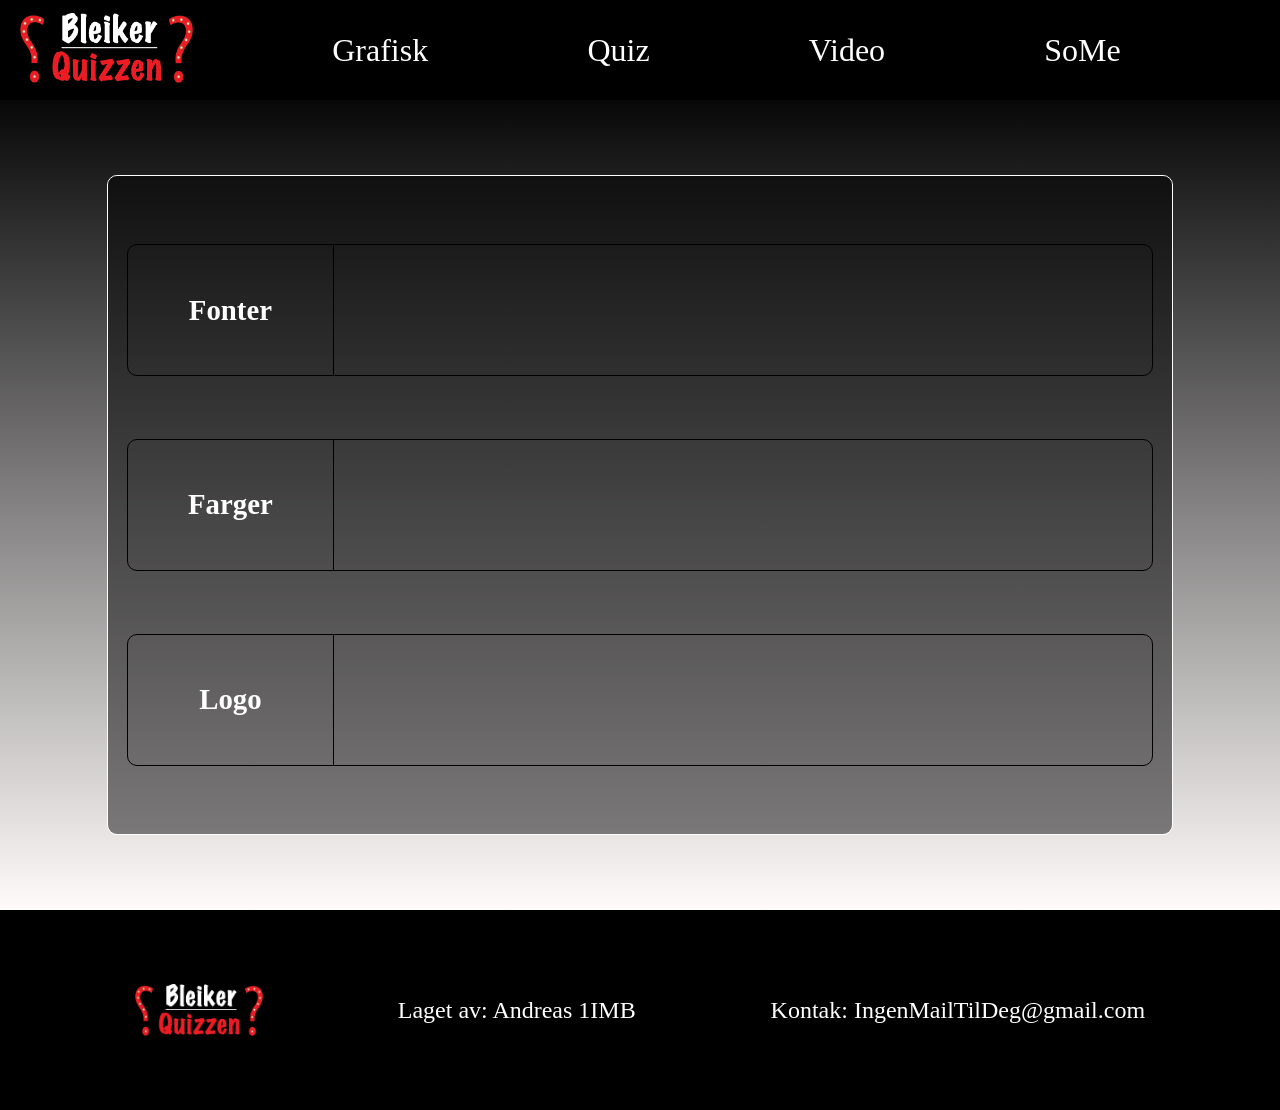
==== html/grafiskDesign.html @ 96e33932 "my files back and have restored most of my lost style" ====
<!DOCTYPE html>
<html lang="en">
<head>
    <meta charset="UTF-8">
    <meta name="viewport" content="width=device-width, initial-scale=1.0">
    <title>Grafisk</title>
    <link rel="stylesheet" href="../css/main.css">
    <link rel="stylesheet" href="../css/grafisk.css">
    <script src="../js/grafisk.js" defer></script>
</head>
<body>
    <nav>
        <ul>
            <div class="leftNavDiv">
                <li><a href="../index.html"><img src="../img/svart.png" alt="" id="logo"></a></li>
            </div>
            <div class="centerNavDiv">
                <li><a href="./grafiskDesign.html" class="linkToHtml">
                    Grafisk
                </a></li>
                <li><a href="./quiz.html" class="linkToHtml">
                    Quiz
                </a></li>
                <li><a href="./video.html" class="linkToHtml">
                    Video
                </a></li>
                <li><a href="./soMe.html" class="linkToHtml">
                    SoMe
                </a></li>
            </div>
        </ul>
    </nav>
    <section class="heroGraphic">
        <div id="wrapper">
           <div id="fontsDiv">
            <div id="fontTextDiv">
                <h1 class="fontsColorLogoText">Fonter</h1>
            </div>
           </div>
           <div id="ColorDiv">
            <div id="colorTextDiv">
                <h1 class="fontsColorLogoText">Farger</h1>
            </div>
           </div>
           <div id="logoDiv">
            <div id="logoTextDiv">
                <h1 class="fontsColorLogoText">Logo</h1>
            </div>
            <div id="whiteLogiDiv">

            </div>
            <div id="blackLogiDiv">

            </div>
           </div>
        </div>
    </section>

    <footer class="footer">
        <img src="../img/svart.png" alt="" id="footerLogo">
        <p class="footerText">Laget av: Andreas 1IMB</p>
        <p class="footerText">Kontak: IngenMailTilDeg@gmail.com</p>
    </footer>
</body>
</html>
---- css/main.css ----
*{
    margin: 0;
}
:root {
    --primary-color:  white;
}
html{
    scroll-behavior: smooth;
}

body{
    background-color: #bd9c72;
    display: flex;
    flex-direction: column;
    min-height: 100vh;
}

nav{
    display: flex;
    align-items: center;
    background-color: black;
    width: 100%;
    height: 100px;

}

ul{
    list-style-type: none;
    padding: 0;
    display: flex;
    height: 100%;
    width: 100%;
}

.leftNavDiv{
    display: flex;
    align-items: center;
    width: 200px;
}

#logo{
    width: 100%;    
    margin-left: 20px;
  
}

.centerNavDiv{
    display: flex;
    align-items: center;
    justify-content: space-evenly;
    width: 100%;
}

.linkToHtml{
    display: inline-block;
    position: relative;
    text-decoration: none;
    color: white;
    font-size: 2rem;
    transition: transform 0.2s ease;
}

.linkToHtml::after{
    content: "";
    position: absolute;
    left: 50%;
    bottom: -5px;
    width: 0%;
    transform: translateX(-50%);
    height: 1px;
    background-color: #da3832;
    transition: width 0.6s ease;
}

.linkToHtml:hover::after{
    width: 100%;
}

.linkToHtml:hover{
    transform: scale(1.06);
}




.hero{
    display: flex;
    height: 90vh;
    position: relative;
}





#centerHeroDiv{
    background: #080808;
    background: linear-gradient(180deg, rgba(8, 8, 8, 1) 0%, rgb(255, 251, 251) 100%);
    display: flex;
    flex-direction: column;
    align-items: center;
    justify-content: space-around;
    width: 100%;

}

.heroTitleDiv{
    display: flex;
    align-items: center;
    justify-content: center;
    width: 100%;
}

#quizHeaderText{
    font-family: "Montserrat";
    color: var(--primary-color);
    filter: brightness(1.25);
    font-size: 7rem;
}

.heroTextDiv{
    display: flex;
    justify-content: center;
    align-items: center;
}

#heroText{
    text-align: center;
    width: 50%;
    font-size: 2.3rem;
    margin-left: 20px;
    margin-right: 20px;
    color: white;
}

.placeholderImage{
    width: 400px;
    border: 1px solid white;
}


.heroButtonsDiv{
    display: flex;
    justify-content: center;
    align-items: center;
    gap: 100px;
    width: 100%;
}

.heroButton{
    width: 200px;
    height: 70px;
    border-radius: 10px;
    cursor: pointer;
    transition:  transform 0.4s ease;
    border: none;
    background-color: rgba(255, 0, 0, 0.885);
    color: white;
    font-size: 2rem;
}

.heroButton:hover{
    transform: scale(1.1);  
    background-color: rgb(222, 37, 37);
    box-shadow: 0 0 5px 1px black inset;
}


.heroButton:active{
    transition: none;
    background-color: #bd9c72;
}


hr{
    border: none;
    height: 6px;
    background-color: black;
}





.videoSection{
    height: 110vh;
    background-color: blue;
    display: flex;
}





.videoSectionWallCenter{
    display: flex;
    flex-direction: column;
    align-items: center;
    justify-content: center;
    gap: 20px;
    width: 100%;
    height: 100%;
    background: #080808;
    background: linear-gradient(180deg, rgba(8, 8, 8, 1) 0%, rgb(255, 251, 251) 100%);
    background: linear-gradient(180deg, rgb(255, 251, 251) 0%, rgba(8, 8, 8, 1) 100% );
}

.infoContainer{
    border: 1px solid white;
    box-shadow: 0 0 5px 1px black;
    width: 90%;
    height: 26%;
    border-radius: 10px;
    display: flex;
    background-color: rgba(222, 37, 37, 0.168);
}

.textInfoDiv{
    display: flex;
    align-items: center;
    width: 95%;
    height: 60%;
}

.textInfo{
    text-align: center;
    font-size: 1.7rem;
    font-family: "AbeeZee";
    padding: 5px;
}

.infoVideoContainer{
    display: flex;
    width: fit-content;
    height: 100%;
    align-items: center;
}

.infoVideo{
    height: 70%
}

.buttonInfoDiv{
    display: flex;
    justify-content: flex-end;
    width: 97%;
}

.buttonInfo{
    width: 200px;
    height: 70px;
    border-radius: 10px;
    font-size: 1.8rem;
    cursor: pointer;
    background-color: rgba(255, 0, 0, 0.733);
    transition:  transform 0.4s ease;
    border: none;
    color: white;

}

.buttonInfo:hover{
    transform: scale(1.1);  
    background-color: rgb(222, 37, 37);
    box-shadow: 0 0 5px 1px black inset;
}

.videoDiv{
    display: flex;
    background-color: red;
}




.footer{
    display: flex;
    width: 100%;
    align-items: center;
    justify-content: space-evenly;
    background-color: black;
    height: 200px;
    margin-top: auto;
}


.footerText{
    font-size: 1.5rem;
    color: white;
}

#footerLogo{
    width: 10%;
}



#quizContainer {
    display: none;

}

@font-face {
    font-family: "Montserrat";
    src: url("../fonts/Montserrat-VariableFont_wght.ttf");
}

@font-face {
    font-family: "ABeeZee";
    src: url("../fonts/ABeeZee-Regular.ttf");
}
---- css/grafisk.css ----
body{
    display: flex;
    justify-content: center;
    
}

.heroGraphic{
    height: 90vh;
    display: flex;
    justify-content: center;
    align-items: center;
    background: #080808;
    background: linear-gradient(180deg, rgba(8, 8, 8, 1) 0%, rgb(255, 251, 251) 100%);
}

#wrapper{
    display: flex;
    flex-direction: column;
    justify-content: space-evenly;
    align-items: center;
    background-color: rgba(0, 0, 0, 0.477);
    border: 0.2px solid white;
    height: 80%;
    width: 80%;
    border-radius: 10px;
    padding: 5px 20px;
    overflow-y: scroll;
}

.fontsColorLogoText{
    color: white;
    font-size: 1.8rem;
}

#fontsDiv, #ColorDiv, #logoDiv{
    width: 100%;
    height: 20%;
    border-radius: 10px;
    border: 1px solid black;
}

#ColorDiv{
    width: 100%;
    height: 20%;
    border-radius: 10px;
    border: 1px solid black;
}

#logoDiv{
    width: 100%;
    height: 20%;
    border-radius: 10px;

    border: 1px solid black;
}


#whiteLogiDiv{
    background-color: lightblue;
    width: 49%;
    
}


#fontTextDiv, #colorTextDiv, #logoTextDiv{
    display: flex;
    justify-content: center;
    align-items: center;
    border-right: 0.2px solid black;
    width: 20%;
    height: 100%;
}
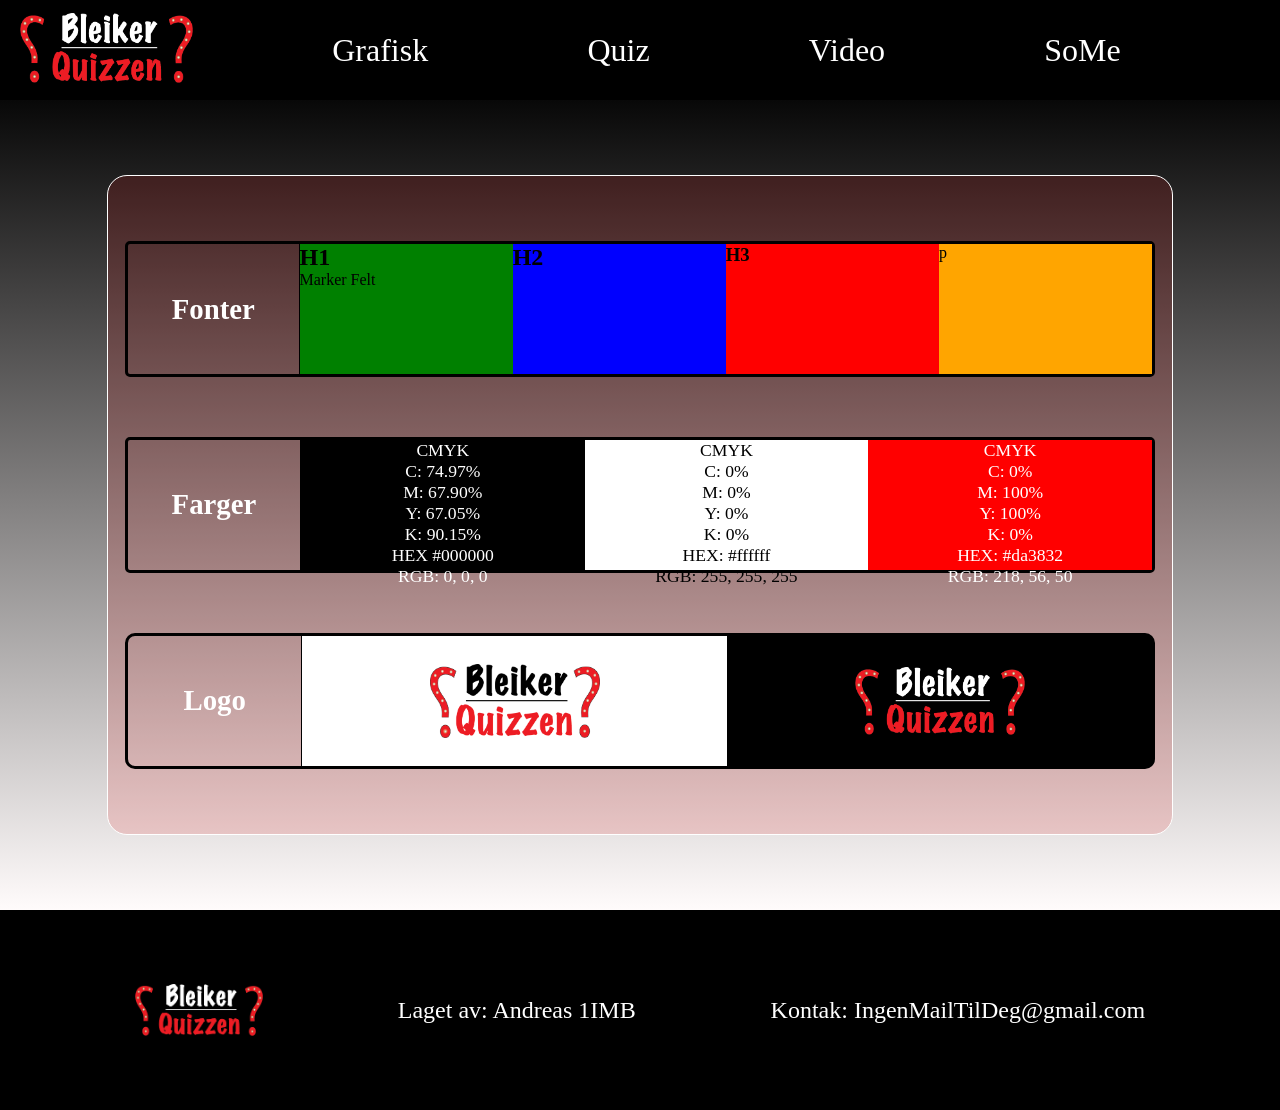
==== commit 4a439442: "Added all styles and colors / fonts in grafisk html" ====
--- a/html/grafiskDesign.html
+++ b/html/grafiskDesign.html
@@ -36,21 +36,62 @@
             <div id="fontTextDiv">
                 <h1 class="fontsColorLogoText">Fonter</h1>
             </div>
+            <div id="h1FontTypeDiv">
+                <h1>H1</h1>
+                <p>Marker Felt</p>
+            </div>
+            <div id="h2FontTypeDiv">
+                <h2>H2</h2>
+            </div>
+            <div id="h3FontTypeDiv">
+                <h3>H3</h3>
+            </div>
+            <div id="pFontTypeDiv">
+                <p>p</p>
+            </div>
            </div>
            <div id="ColorDiv">
             <div id="colorTextDiv">
                 <h1 class="fontsColorLogoText">Farger</h1>
             </div>
+            <div id="colorBlackDiv">
+                <p class="textColorBlackDiv">CMYK</p>
+                <p class="textColorBlackDiv">C: 74.97% </p>
+                <p class="textColorBlackDiv">M: 67.90%</p>
+                <p class="textColorBlackDiv">Y: 67.05%</p>
+                <p class="textColorBlackDiv">K: 90.15%</p>
+                <p class="textColorBlackDiv">HEX #000000</p>
+                <p class="textColorBlackDiv">RGB: 0, 0, 0</p>
+            </div>
+            <div id="colorWhiteDiv">
+                <p class="textColorWhiteDiv">CMYK</p>
+                <p class="textColorWhiteDiv">C: 0%</p>
+                <p class="textColorWhiteDiv">M: 0%</p>
+                <p class="textColorWhiteDiv">Y: 0%</p>
+                <p class="textColorWhiteDiv">K: 0%</p>
+                <p class="textColorWhiteDiv">HEX: #ffffff</p>
+                <p class="textColorWhiteDiv">RGB: 255, 255, 255</p>
+            </div>
+            <div id="colorRedDiv">
+                <p class="textColorRedDiv">CMYK</p>
+                <p class="textColorRedDiv">C: 0%</p>
+                <p class="textColorRedDiv">M: 100%</p>
+                <p class="textColorRedDiv">Y: 100%</p>
+                <p class="textColorRedDiv">K: 0%</p>
+                <p class="textColorRedDiv">HEX: #da3832</p>
+                <p class="textColorRedDiv">RGB: 218, 56, 50 </p>
+            </div>
+            
            </div>
            <div id="logoDiv">
             <div id="logoTextDiv">
                 <h1 class="fontsColorLogoText">Logo</h1>
             </div>
-            <div id="whiteLogiDiv">
-
+            <div id="whiteLogoDiv">
+                <img src="../img/hvit.png" alt="" class="logoImage">
             </div>
-            <div id="blackLogiDiv">
-
+            <div id="blackLogoDiv">
+                <img src="../img/svart.png" alt="" class="logoImage">
             </div>
            </div>
         </div>
--- a/css/main.css
+++ b/css/main.css
@@ -112,7 +112,7 @@
 }
 
 #quizHeaderText{
-    font-family: "Montserrat";
+    font-family: "MarkerFelt";
     color: var(--primary-color);
     filter: brightness(1.25);
     font-size: 7rem;
@@ -126,11 +126,12 @@
 
 #heroText{
     text-align: center;
-    width: 50%;
+    width: 70%;
     font-size: 2.3rem;
     margin-left: 20px;
     margin-right: 20px;
     color: white;
+    font-family: "ABeeZee";
 }
 
 .placeholderImage{
@@ -309,3 +310,9 @@
     font-family: "ABeeZee";
     src: url("../fonts/ABeeZee-Regular.ttf");
 }
+
+
+@font-face {
+    font-family: "MarkerFelt";
+    src: url("../fonts/Marker\ Felt.ttf");
+}
--- a/css/grafisk.css
+++ b/css/grafisk.css
@@ -20,13 +20,12 @@
     flex-direction: column;
     justify-content: space-evenly;
     align-items: center;
-    background-color: rgba(0, 0, 0, 0.477);
+    background-color: rgba(222, 37, 37, 0.168);
     border: 0.2px solid white;
     height: 80%;
     width: 80%;
-    border-radius: 10px;
+    border-radius: 20px;
     padding: 5px 20px;
-    overflow-y: scroll;
 }
 
 .fontsColorLogoText{
@@ -37,30 +36,32 @@
 #fontsDiv, #ColorDiv, #logoDiv{
     width: 100%;
     height: 20%;
-    border-radius: 10px;
-    border: 1px solid black;
+    border: 3px solid black;
+    border-radius: 5px;
+
 }
 
-#ColorDiv{
+
+
+#logoDiv{
+    display: flex;
     width: 100%;
     height: 20%;
     border-radius: 10px;
-    border: 1px solid black;
-}
-
-#logoDiv{
-    width: 100%;
-    height: 20%;
-    border-radius: 10px;
-
-    border: 1px solid black;
 }
 
 
-#whiteLogiDiv{
-    background-color: lightblue;
+#whiteLogoDiv{
+    background-color: white;
     width: 49%;
+    height: 100%;
     
+}
+
+#blackLogoDiv{
+    background-color: black;
+    width: 49%;
+    height: 100%;
 }
 
 
@@ -72,3 +73,88 @@
     width: 20%;
     height: 100%;
 }
+
+#blackLogoDiv, #whiteLogoDiv{
+    display: flex;
+    flex-direction: column;
+    align-items: center;
+    justify-content: center;
+
+}
+
+.logoImage{
+    width: 40%;
+}
+
+
+#ColorDiv{
+    display: flex;
+}
+
+
+
+#colorBlackDiv{
+    width: 33%;
+    height: 100%;
+    background-color: black;
+}
+
+#colorWhiteDiv{
+    width: 33%;
+    height: 100%;
+    background-color: white;
+}
+
+#colorRedDiv{
+    width: 33%;
+    height: 100%;
+    background-color: red;
+
+}
+
+.textColorWhiteDiv{
+    text-align: center;
+}
+
+.textColorBlackDiv{
+    color: white;
+    text-align: center;
+}
+
+.textColorRedDiv{
+    color: white;
+    text-align: center;
+}
+
+.textColorWhiteDiv, .textColorBlackDiv, .textColorRedDiv{
+    font-size: 1.1rem;
+}
+
+
+#fontsDiv{
+    display: flex;
+}
+
+#h1FontTypeDiv{
+    background-color: green;
+    height: 100%;
+    width: 25%
+}
+
+#h2FontTypeDiv{
+    background-color: blue;
+    height: 100%;
+    width: 25%
+}
+
+#h3FontTypeDiv{
+    background-color: red;
+    height: 100%;
+    width: 25%
+}
+
+#pFontTypeDiv{
+    background-color: orange;
+    height: 100%;
+    width: 25%
+}
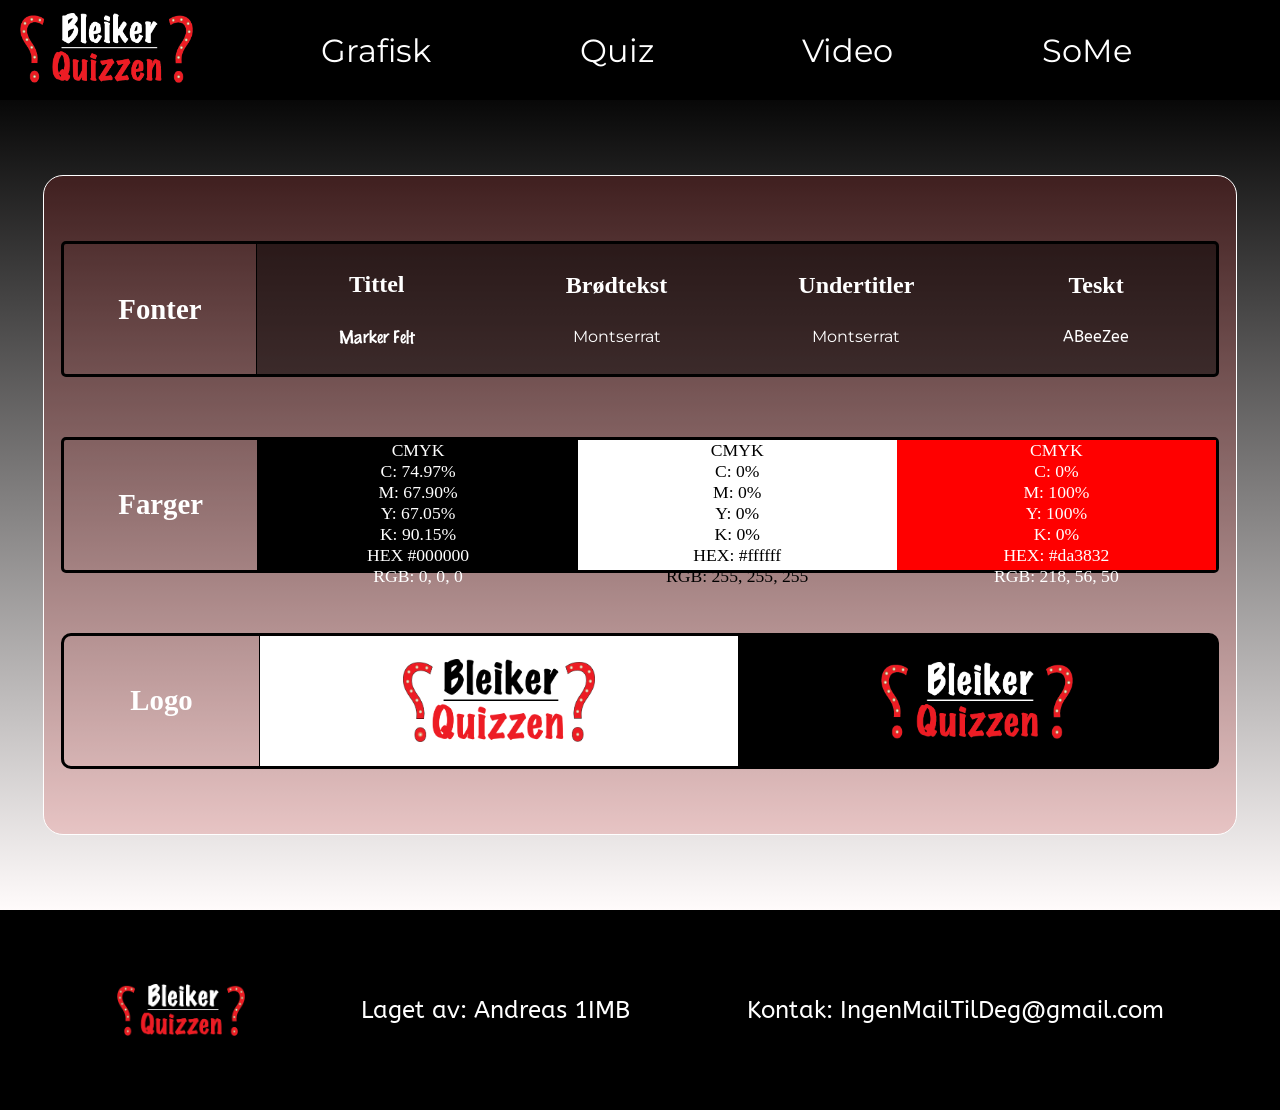
==== commit 3b63e854: "Added blur effect and scroll to top on load and finshed off garfiskdesign" ====
--- a/html/grafiskDesign.html
+++ b/html/grafiskDesign.html
@@ -12,7 +12,7 @@
     <nav>
         <ul>
             <div class="leftNavDiv">
-                <li><a href="../index.html"><img src="../img/svart.png" alt="" id="logo"></a></li>
+                <li><a href="../index.html"><img src="../img/svart.png" alt="" id="logo" draggable="false"></a></li>
             </div>
             <div class="centerNavDiv">
                 <li><a href="./grafiskDesign.html" class="linkToHtml">
@@ -37,17 +37,21 @@
                 <h1 class="fontsColorLogoText">Fonter</h1>
             </div>
             <div id="h1FontTypeDiv">
-                <h1>H1</h1>
-                <p>Marker Felt</p>
+                <h2 class="styleColorForEachTagShowcase">Tittel</h2>
+                <p id="h1TagFont">Marker Felt</p>
             </div>
             <div id="h2FontTypeDiv">
-                <h2>H2</h2>
+                <h2 class="styleColorForEachTagShowcase">Brødtekst</h2>
+                <p id="h2TagFont">Montserrat</p>
             </div>
             <div id="h3FontTypeDiv">
-                <h3>H3</h3>
+                <h2 class="styleColorForEachTagShowcase">Undertitler</h2>
+                <p id="h3TagFont">Montserrat</p>
             </div>
             <div id="pFontTypeDiv">
-                <p>p</p>
+                <h2 class="styleColorForEachTagShowcase">Teskt</h2>
+                <p id="pTagFont">ABeeZee</p>
+
             </div>
            </div>
            <div id="ColorDiv">
@@ -88,17 +92,17 @@
                 <h1 class="fontsColorLogoText">Logo</h1>
             </div>
             <div id="whiteLogoDiv">
-                <img src="../img/hvit.png" alt="" class="logoImage">
+                <img src="../img/hvit.png" alt="" class="logoImage" draggable="false">
             </div>
             <div id="blackLogoDiv">
-                <img src="../img/svart.png" alt="" class="logoImage">
+                <img src="../img/svart.png" alt="" class="logoImage" draggable="false">
             </div>
            </div>
         </div>
     </section>
 
     <footer class="footer">
-        <img src="../img/svart.png" alt="" id="footerLogo">
+        <img src="../img/svart.png" alt="" id="footerLogo" draggable="false">
         <p class="footerText">Laget av: Andreas 1IMB</p>
         <p class="footerText">Kontak: IngenMailTilDeg@gmail.com</p>
     </footer>
--- a/css/main.css
+++ b/css/main.css
@@ -9,10 +9,15 @@
 }
 
 body{
-    background-color: #bd9c72;
     display: flex;
     flex-direction: column;
     min-height: 100vh;
+    filter: blur(3px);
+    transition: filter 1.3s ease;
+}
+
+body.loaded{
+    filter: blur(0);
 }
 
 nav{
@@ -56,6 +61,7 @@
     position: relative;
     text-decoration: none;
     color: white;
+    font-family: "Montserrat";
     font-size: 2rem;
     transition: transform 0.2s ease;
 }
@@ -156,6 +162,7 @@
     transition:  transform 0.4s ease;
     border: none;
     background-color: rgba(255, 0, 0, 0.885);
+    font-family: "ABeeZee";
     color: white;
     font-size: 2rem;
 }
@@ -185,7 +192,6 @@
 
 .videoSection{
     height: 110vh;
-    background-color: blue;
     display: flex;
 }
 
@@ -213,7 +219,7 @@
     height: 26%;
     border-radius: 10px;
     display: flex;
-    background-color: rgba(222, 37, 37, 0.168);
+    background-color: #FBF8F7;
 }
 
 .textInfoDiv{
@@ -254,6 +260,7 @@
     font-size: 1.8rem;
     cursor: pointer;
     background-color: rgba(255, 0, 0, 0.733);
+    font-family: "ABeeZee";
     transition:  transform 0.4s ease;
     border: none;
     color: white;
@@ -288,6 +295,7 @@
 .footerText{
     font-size: 1.5rem;
     color: white;
+    font-family: "ABeeZee";
 }
 
 #footerLogo{
@@ -300,6 +308,11 @@
     display: none;
 
 }
+
+
+
+
+
 
 @font-face {
     font-family: "Montserrat";
--- a/css/grafisk.css
+++ b/css/grafisk.css
@@ -3,7 +3,13 @@
 body{
     display: flex;
     justify-content: center;
+    filter: blur(3px);
+    transition: filter 1.3s ease;
     
+}
+
+body.loaded{
+    filter: blur(0);
 }
 
 .heroGraphic{
@@ -23,7 +29,7 @@
     background-color: rgba(222, 37, 37, 0.168);
     border: 0.2px solid white;
     height: 80%;
-    width: 80%;
+    width: 90%;
     border-radius: 20px;
     padding: 5px 20px;
 }
@@ -41,6 +47,12 @@
 
 }
 
+#fontsDiv:hover, #ColorDiv:hover, #logoDiv:hover{
+    transform: scale(1.01);
+    box-shadow: 0 0 10px 1px black;
+}
+
+
 
 
 #logoDiv{
@@ -96,7 +108,7 @@
 #colorBlackDiv{
     width: 33%;
     height: 100%;
-    background-color: black;
+    background-color: rgb(0, 0, 0);
 }
 
 #colorWhiteDiv{
@@ -135,26 +147,70 @@
     display: flex;
 }
 
+
+#pFontTypeDiv{
+    background-color: rgba(0, 0, 0, 0.482);
+    height: 100%;
+    width: 25%;
+    display: flex;
+    flex-direction: column;
+    align-items: center;
+    justify-content: space-evenly;
+}
+
 #h1FontTypeDiv{
-    background-color: green;
-    height: 100%;
-    width: 25%
+    background-color: rgba(0, 0, 0, 0.482);
+    height: 100%;
+    width: 25%;
+    display: flex;
+    flex-direction: column;
+    align-items: center;
+    justify-content: space-evenly;
 }
 
 #h2FontTypeDiv{
-    background-color: blue;
-    height: 100%;
-    width: 25%
+    background-color: rgba(0, 0, 0, 0.482);
+    height: 100%;
+    width: 25%;
+    display: flex;
+    flex-direction: column;
+    align-items: center;
+    justify-content: space-evenly;
 }
 
 #h3FontTypeDiv{
-    background-color: red;
-    height: 100%;
-    width: 25%
-}
-
-#pFontTypeDiv{
-    background-color: orange;
-    height: 100%;
-    width: 25%
-}+    background-color: rgba(0, 0, 0, 0.482);
+    height: 100%;
+    width: 25%;
+    display: flex;
+    flex-direction: column;
+    align-items: center;
+    justify-content: space-evenly;
+}
+
+
+
+
+
+#pTagFont{
+    font-family: "ABeeZee";
+    color: white;
+}
+
+#h1TagFont{
+    font-family: "MarkerFelt";
+    color: white;
+}
+
+#h2TagFont{
+    font-family: "Montserrat";
+    color: white;
+}
+#h3TagFont{
+    font-family: "Montserrat";
+    color: white;
+}
+
+.styleColorForEachTagShowcase{
+    color: white;
+}
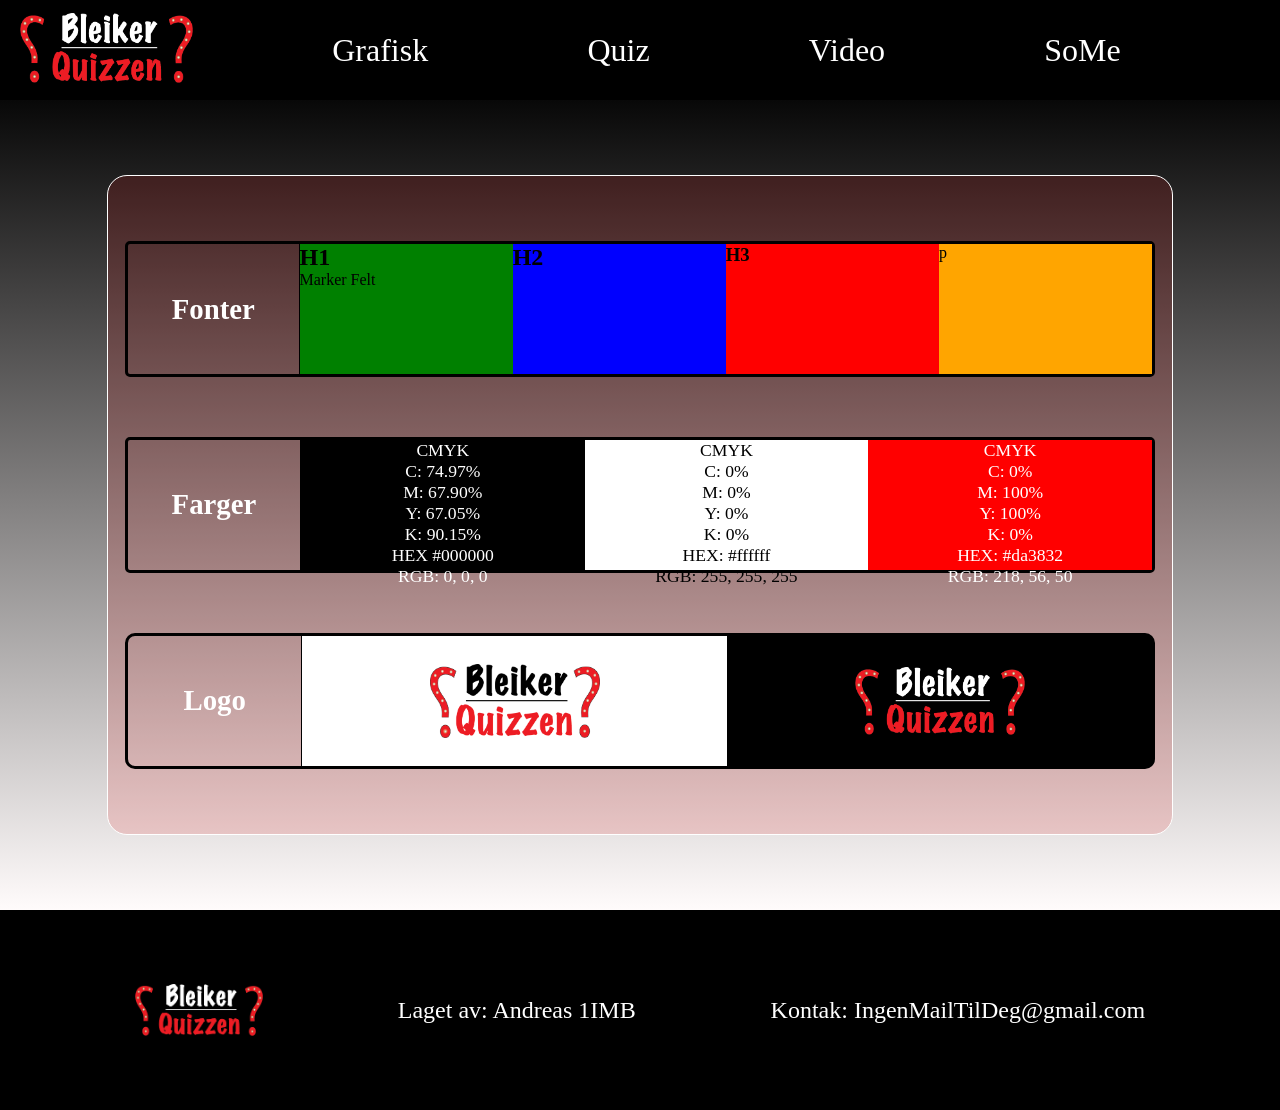
==== commit 1035f402: "Merge pull request #2 from LohnyVal/quizBranch Quiz branch" ====
--- a/html/grafiskDesign.html
+++ b/html/grafiskDesign.html
@@ -12,7 +12,7 @@
     <nav>
         <ul>
             <div class="leftNavDiv">
-                <li><a href="../index.html"><img src="../img/svart.png" alt="" id="logo" draggable="false"></a></li>
+                <li><a href="../index.html"><img src="../img/svart.png" alt="" id="logo"></a></li>
             </div>
             <div class="centerNavDiv">
                 <li><a href="./grafiskDesign.html" class="linkToHtml">
@@ -37,21 +37,17 @@
                 <h1 class="fontsColorLogoText">Fonter</h1>
             </div>
             <div id="h1FontTypeDiv">
-                <h2 class="styleColorForEachTagShowcase">Tittel</h2>
-                <p id="h1TagFont">Marker Felt</p>
+                <h1>H1</h1>
+                <p>Marker Felt</p>
             </div>
             <div id="h2FontTypeDiv">
-                <h2 class="styleColorForEachTagShowcase">Brødtekst</h2>
-                <p id="h2TagFont">Montserrat</p>
+                <h2>H2</h2>
             </div>
             <div id="h3FontTypeDiv">
-                <h2 class="styleColorForEachTagShowcase">Undertitler</h2>
-                <p id="h3TagFont">Montserrat</p>
+                <h3>H3</h3>
             </div>
             <div id="pFontTypeDiv">
-                <h2 class="styleColorForEachTagShowcase">Teskt</h2>
-                <p id="pTagFont">ABeeZee</p>
-
+                <p>p</p>
             </div>
            </div>
            <div id="ColorDiv">
@@ -92,17 +88,17 @@
                 <h1 class="fontsColorLogoText">Logo</h1>
             </div>
             <div id="whiteLogoDiv">
-                <img src="../img/hvit.png" alt="" class="logoImage" draggable="false">
+                <img src="../img/hvit.png" alt="" class="logoImage">
             </div>
             <div id="blackLogoDiv">
-                <img src="../img/svart.png" alt="" class="logoImage" draggable="false">
+                <img src="../img/svart.png" alt="" class="logoImage">
             </div>
            </div>
         </div>
     </section>
 
     <footer class="footer">
-        <img src="../img/svart.png" alt="" id="footerLogo" draggable="false">
+        <img src="../img/svart.png" alt="" id="footerLogo">
         <p class="footerText">Laget av: Andreas 1IMB</p>
         <p class="footerText">Kontak: IngenMailTilDeg@gmail.com</p>
     </footer>
--- a/css/main.css
+++ b/css/main.css
@@ -9,15 +9,10 @@
 }
 
 body{
+    background-color: #bd9c72;
     display: flex;
     flex-direction: column;
     min-height: 100vh;
-    filter: blur(3px);
-    transition: filter 1.3s ease;
-}
-
-body.loaded{
-    filter: blur(0);
 }
 
 nav{
@@ -61,7 +56,6 @@
     position: relative;
     text-decoration: none;
     color: white;
-    font-family: "Montserrat";
     font-size: 2rem;
     transition: transform 0.2s ease;
 }
@@ -162,7 +156,6 @@
     transition:  transform 0.4s ease;
     border: none;
     background-color: rgba(255, 0, 0, 0.885);
-    font-family: "ABeeZee";
     color: white;
     font-size: 2rem;
 }
@@ -192,6 +185,7 @@
 
 .videoSection{
     height: 110vh;
+    background-color: blue;
     display: flex;
 }
 
@@ -219,7 +213,7 @@
     height: 26%;
     border-radius: 10px;
     display: flex;
-    background-color: #FBF8F7;
+    background-color: rgba(222, 37, 37, 0.168);
 }
 
 .textInfoDiv{
@@ -260,7 +254,6 @@
     font-size: 1.8rem;
     cursor: pointer;
     background-color: rgba(255, 0, 0, 0.733);
-    font-family: "ABeeZee";
     transition:  transform 0.4s ease;
     border: none;
     color: white;
@@ -295,20 +288,11 @@
 .footerText{
     font-size: 1.5rem;
     color: white;
-    font-family: "ABeeZee";
 }
 
 #footerLogo{
     width: 10%;
 }
-
-
-
-#quizContainer {
-    display: none;
-
-}
-
 
 
 
--- a/css/grafisk.css
+++ b/css/grafisk.css
@@ -3,13 +3,7 @@
 body{
     display: flex;
     justify-content: center;
-    filter: blur(3px);
-    transition: filter 1.3s ease;
     
-}
-
-body.loaded{
-    filter: blur(0);
 }
 
 .heroGraphic{
@@ -29,7 +23,7 @@
     background-color: rgba(222, 37, 37, 0.168);
     border: 0.2px solid white;
     height: 80%;
-    width: 90%;
+    width: 80%;
     border-radius: 20px;
     padding: 5px 20px;
 }
@@ -46,12 +40,6 @@
     border-radius: 5px;
 
 }
-
-#fontsDiv:hover, #ColorDiv:hover, #logoDiv:hover{
-    transform: scale(1.01);
-    box-shadow: 0 0 10px 1px black;
-}
-
 
 
 
@@ -108,7 +96,7 @@
 #colorBlackDiv{
     width: 33%;
     height: 100%;
-    background-color: rgb(0, 0, 0);
+    background-color: black;
 }
 
 #colorWhiteDiv{
@@ -147,70 +135,26 @@
     display: flex;
 }
 
-
-#pFontTypeDiv{
-    background-color: rgba(0, 0, 0, 0.482);
+#h1FontTypeDiv{
+    background-color: green;
     height: 100%;
-    width: 25%;
-    display: flex;
-    flex-direction: column;
-    align-items: center;
-    justify-content: space-evenly;
-}
-
-#h1FontTypeDiv{
-    background-color: rgba(0, 0, 0, 0.482);
-    height: 100%;
-    width: 25%;
-    display: flex;
-    flex-direction: column;
-    align-items: center;
-    justify-content: space-evenly;
+    width: 25%
 }
 
 #h2FontTypeDiv{
-    background-color: rgba(0, 0, 0, 0.482);
+    background-color: blue;
     height: 100%;
-    width: 25%;
-    display: flex;
-    flex-direction: column;
-    align-items: center;
-    justify-content: space-evenly;
+    width: 25%
 }
 
 #h3FontTypeDiv{
-    background-color: rgba(0, 0, 0, 0.482);
+    background-color: red;
     height: 100%;
-    width: 25%;
-    display: flex;
-    flex-direction: column;
-    align-items: center;
-    justify-content: space-evenly;
+    width: 25%
 }
 
-
-
-
-
-#pTagFont{
-    font-family: "ABeeZee";
-    color: white;
-}
-
-#h1TagFont{
-    font-family: "MarkerFelt";
-    color: white;
-}
-
-#h2TagFont{
-    font-family: "Montserrat";
-    color: white;
-}
-#h3TagFont{
-    font-family: "Montserrat";
-    color: white;
-}
-
-.styleColorForEachTagShowcase{
-    color: white;
-}
+#pFontTypeDiv{
+    background-color: orange;
+    height: 100%;
+    width: 25%
+}
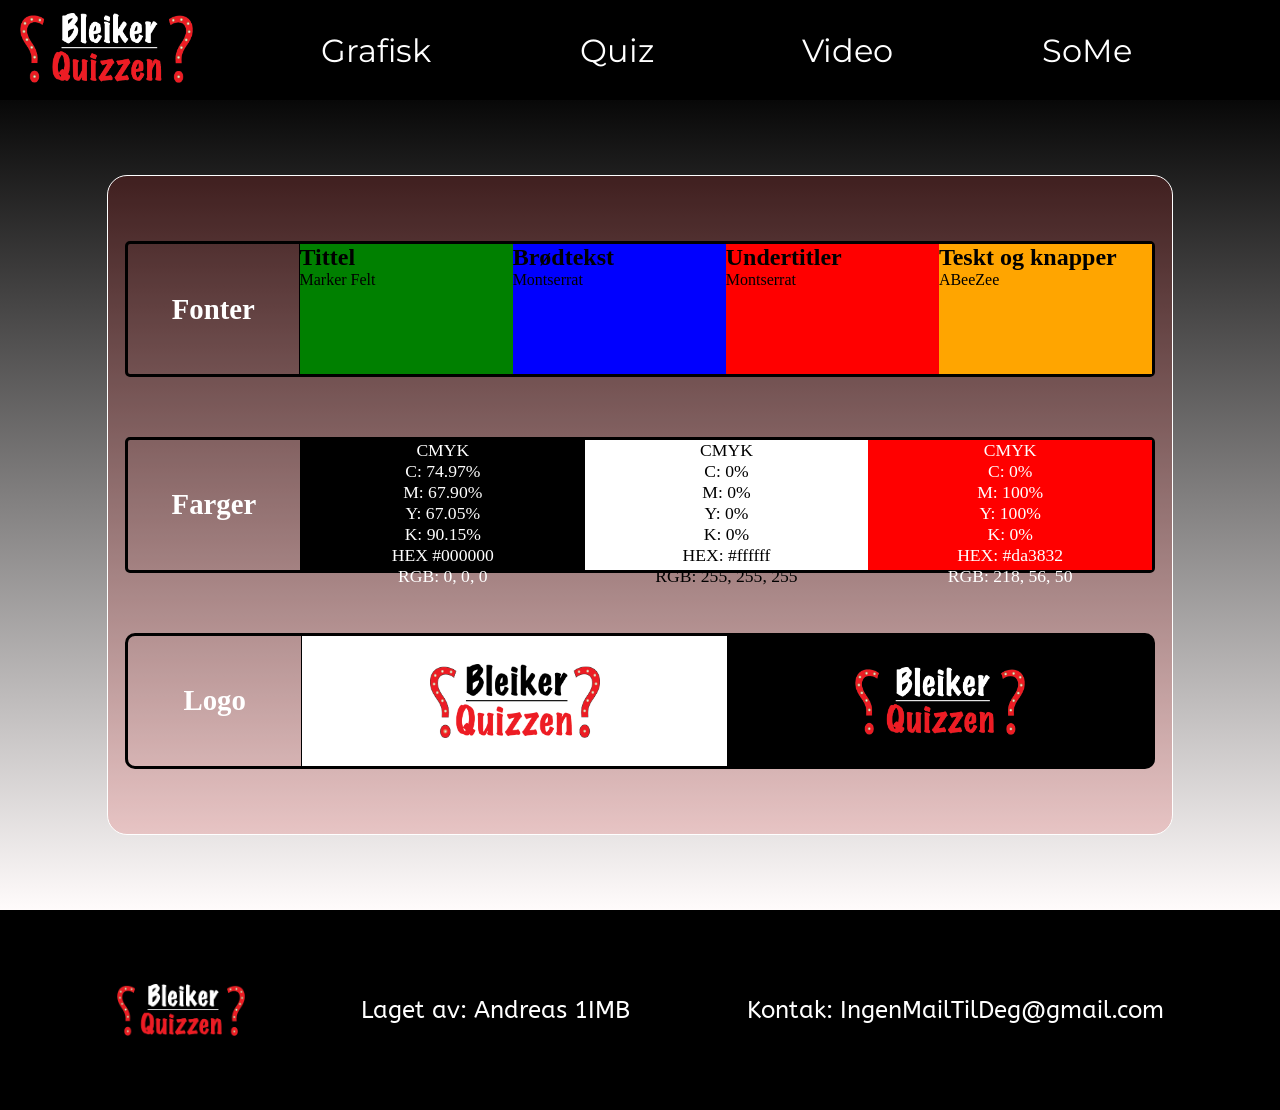
==== commit ac92adf7: "My commit" ====
--- a/html/grafiskDesign.html
+++ b/html/grafiskDesign.html
@@ -12,7 +12,7 @@
     <nav>
         <ul>
             <div class="leftNavDiv">
-                <li><a href="../index.html"><img src="../img/svart.png" alt="" id="logo"></a></li>
+                <li><a href="../index.html"><img src="../img/svart.png" alt="" id="logo" draggable="false"></a></li>
             </div>
             <div class="centerNavDiv">
                 <li><a href="./grafiskDesign.html" class="linkToHtml">
@@ -37,18 +37,23 @@
                 <h1 class="fontsColorLogoText">Fonter</h1>
             </div>
             <div id="h1FontTypeDiv">
-                <h1>H1</h1>
-                <p>Marker Felt</p>
+                <h2 class="styleColorForEachTagShowcase">Tittel</h2>
+                <p id="h1TagFont">Marker Felt</p>
             </div>
             <div id="h2FontTypeDiv">
-                <h2>H2</h2>
+                <h2 class="styleColorForEachTagShowcase">Brødtekst</h2>
+                <p id="h2TagFont">Montserrat</p>
             </div>
             <div id="h3FontTypeDiv">
-                <h3>H3</h3>
+                <h2 class="styleColorForEachTagShowcase">Undertitler</h2>
+                <p id="h3TagFont">Montserrat</p>
             </div>
             <div id="pFontTypeDiv">
-                <p>p</p>
+                <h2 class="styleColorForEachTagShowcase">Teskt og knapper</h2>
+                <p id="pTagFont">ABeeZee</p>
+
             </div>
+            
            </div>
            <div id="ColorDiv">
             <div id="colorTextDiv">
@@ -88,17 +93,17 @@
                 <h1 class="fontsColorLogoText">Logo</h1>
             </div>
             <div id="whiteLogoDiv">
-                <img src="../img/hvit.png" alt="" class="logoImage">
+                <img src="../img/hvit.png" alt="" class="logoImage" draggable="false">
             </div>
             <div id="blackLogoDiv">
-                <img src="../img/svart.png" alt="" class="logoImage">
+                <img src="../img/svart.png" alt="" class="logoImage" draggable="false">
             </div>
            </div>
         </div>
     </section>
 
     <footer class="footer">
-        <img src="../img/svart.png" alt="" id="footerLogo">
+        <img src="../img/svart.png" alt="" id="footerLogo" draggable="false">
         <p class="footerText">Laget av: Andreas 1IMB</p>
         <p class="footerText">Kontak: IngenMailTilDeg@gmail.com</p>
     </footer>
--- a/css/main.css
+++ b/css/main.css
@@ -9,11 +9,12 @@
 }
 
 body{
-    background-color: #bd9c72;
     display: flex;
     flex-direction: column;
     min-height: 100vh;
-}
+  
+}
+
 
 nav{
     display: flex;
@@ -56,6 +57,7 @@
     position: relative;
     text-decoration: none;
     color: white;
+    font-family: "Montserrat";
     font-size: 2rem;
     transition: transform 0.2s ease;
 }
@@ -66,8 +68,9 @@
     left: 50%;
     bottom: -5px;
     width: 0%;
+    border-radius: 5px;
     transform: translateX(-50%);
-    height: 1px;
+    height: 2px;
     background-color: #da3832;
     transition: width 0.6s ease;
 }
@@ -156,6 +159,7 @@
     transition:  transform 0.4s ease;
     border: none;
     background-color: rgba(255, 0, 0, 0.885);
+    font-family: "ABeeZee";
     color: white;
     font-size: 2rem;
 }
@@ -185,7 +189,6 @@
 
 .videoSection{
     height: 110vh;
-    background-color: blue;
     display: flex;
 }
 
@@ -213,13 +216,18 @@
     height: 26%;
     border-radius: 10px;
     display: flex;
-    background-color: rgba(222, 37, 37, 0.168);
+    background-color: #FBF8F7;
+    transition: transform 0.3s ease;
+}
+
+.infoContainer:hover{
+    transform: translateY(-10px);
 }
 
 .textInfoDiv{
     display: flex;
     align-items: center;
-    width: 95%;
+    width: 99.9%;
     height: 60%;
 }
 
@@ -233,12 +241,19 @@
 .infoVideoContainer{
     display: flex;
     width: fit-content;
+    justify-content: center;
     height: 100%;
+    width:60%;
     align-items: center;
 }
 
 .infoVideo{
-    height: 70%
+    height: 80%;   
+    width: 80%; 
+    object-fit: cover;
+    padding: 0 10px;
+    border-radius: 20px;
+    
 }
 
 .buttonInfoDiv{
@@ -254,6 +269,7 @@
     font-size: 1.8rem;
     cursor: pointer;
     background-color: rgba(255, 0, 0, 0.733);
+    font-family: "ABeeZee";
     transition:  transform 0.4s ease;
     border: none;
     color: white;
@@ -288,11 +304,20 @@
 .footerText{
     font-size: 1.5rem;
     color: white;
+    font-family: "ABeeZee";
 }
 
 #footerLogo{
     width: 10%;
 }
+
+
+
+#quizContainer {
+    display: none;
+
+}
+
 
 
 
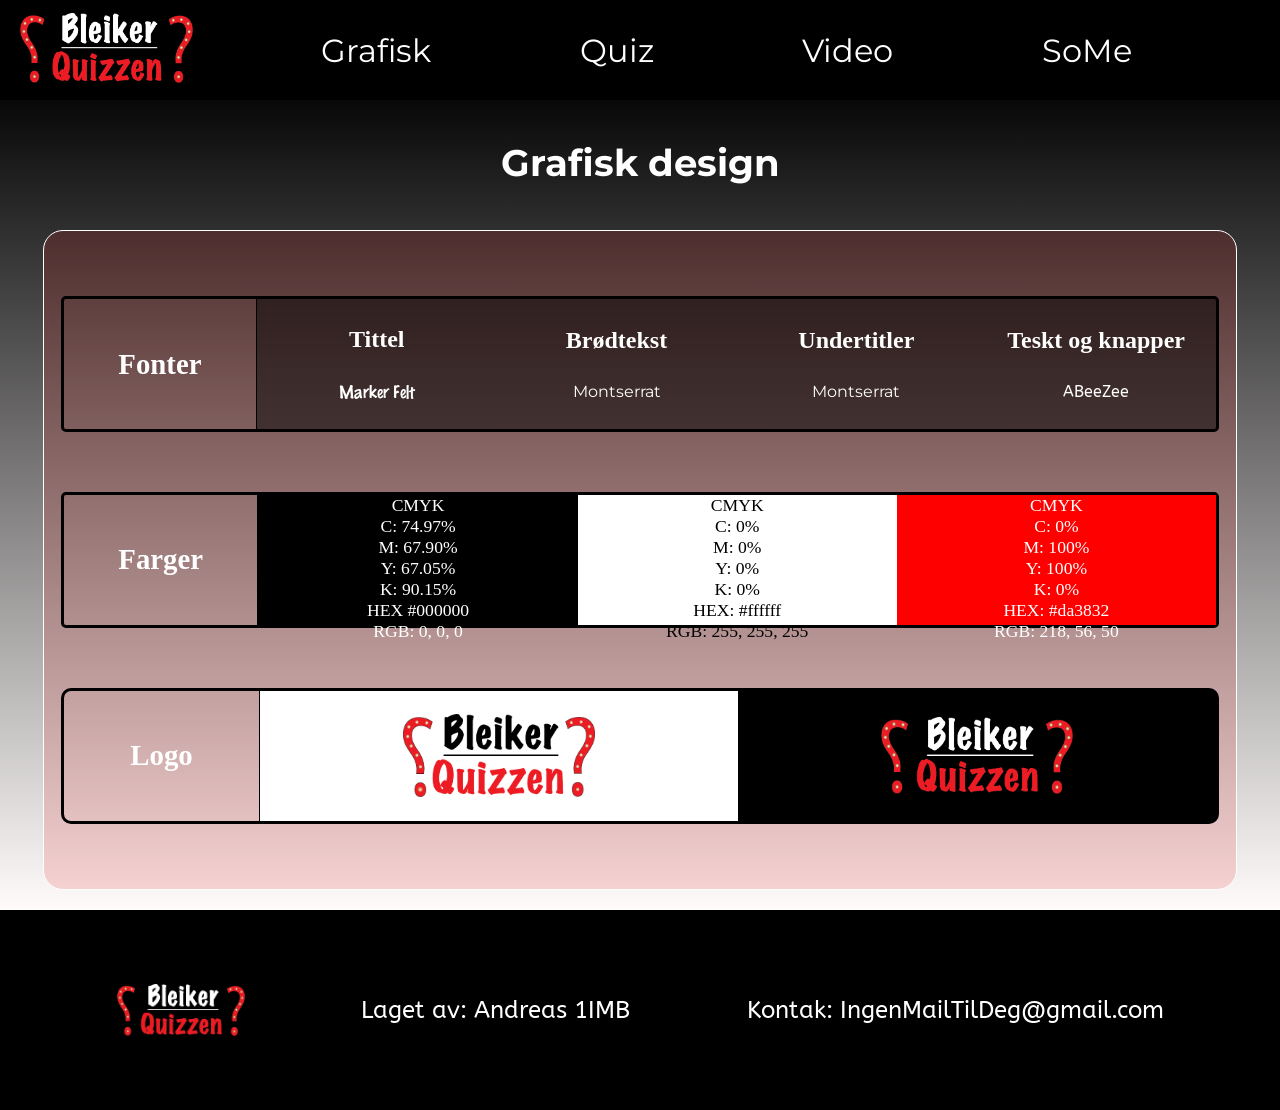
==== commit b71a8ee5: "Added styling and added leaderboard to the quiz and localstorage" ====
--- a/html/grafiskDesign.html
+++ b/html/grafiskDesign.html
@@ -31,6 +31,7 @@
         </ul>
     </nav>
     <section class="heroGraphic">
+        <h2 id="gradiskDesignTitle">Grafisk design</h2>
         <div id="wrapper">
            <div id="fontsDiv">
             <div id="fontTextDiv">
--- a/css/main.css
+++ b/css/main.css
@@ -25,7 +25,7 @@
 
 }
 
-ul{
+nav ul{
     list-style-type: none;
     padding: 0;
     display: flex;
@@ -188,7 +188,7 @@
 
 
 .videoSection{
-    height: 110vh;
+    height: 150vh;
     display: flex;
 }
 
@@ -210,6 +210,7 @@
 }
 
 .infoContainer{
+    margin-top: 20px;
     border: 1px solid white;
     box-shadow: 0 0 5px 1px black;
     width: 90%;
@@ -229,6 +230,7 @@
     align-items: center;
     width: 99.9%;
     height: 60%;
+    padding: 10px;
 }
 
 .textInfo{
@@ -240,10 +242,10 @@
 
 .infoVideoContainer{
     display: flex;
-    width: fit-content;
+    min-width: 30%;;
     justify-content: center;
     height: 100%;
-    width:60%;
+    width: 60%;
     align-items: center;
 }
 
@@ -313,10 +315,7 @@
 
 
 
-#quizContainer {
-    display: none;
-
-}
+
 
 
 
--- a/css/grafisk.css
+++ b/css/grafisk.css
@@ -4,11 +4,15 @@
     display: flex;
     justify-content: center;
     
-}
+    
+}
+
+
 
 .heroGraphic{
     height: 90vh;
     display: flex;
+    flex-direction: column;
     justify-content: center;
     align-items: center;
     background: #080808;
@@ -23,7 +27,7 @@
     background-color: rgba(222, 37, 37, 0.168);
     border: 0.2px solid white;
     height: 80%;
-    width: 80%;
+    width: 90%;
     border-radius: 20px;
     padding: 5px 20px;
 }
@@ -41,6 +45,12 @@
 
 }
 
+#fontsDiv:hover, #ColorDiv:hover, #logoDiv:hover{
+    transform: scale(1.01);
+    box-shadow: 0 0 10px 1px black;
+}
+
+
 
 
 #logoDiv{
@@ -96,7 +106,7 @@
 #colorBlackDiv{
     width: 33%;
     height: 100%;
-    background-color: black;
+    background-color: rgb(0, 0, 0);
 }
 
 #colorWhiteDiv{
@@ -135,26 +145,79 @@
     display: flex;
 }
 
+
+#pFontTypeDiv{
+    background-color: rgba(0, 0, 0, 0.482);
+    height: 100%;
+    width: 25%;
+    display: flex;
+    flex-direction: column;
+    align-items: center;
+    justify-content: space-evenly;
+}
+
 #h1FontTypeDiv{
-    background-color: green;
-    height: 100%;
-    width: 25%
+    background-color: rgba(0, 0, 0, 0.482);
+    height: 100%;
+    width: 25%;
+    display: flex;
+    flex-direction: column;
+    align-items: center;
+    justify-content: space-evenly;
 }
 
 #h2FontTypeDiv{
-    background-color: blue;
-    height: 100%;
-    width: 25%
+    background-color: rgba(0, 0, 0, 0.482);
+    height: 100%;
+    width: 25%;
+    display: flex;
+    flex-direction: column;
+    align-items: center;
+    justify-content: space-evenly;
 }
 
 #h3FontTypeDiv{
-    background-color: red;
-    height: 100%;
-    width: 25%
-}
-
-#pFontTypeDiv{
-    background-color: orange;
-    height: 100%;
-    width: 25%
+    background-color: rgba(0, 0, 0, 0.482);
+    height: 100%;
+    width: 25%;
+    display: flex;
+    flex-direction: column;
+    align-items: center;
+    justify-content: space-evenly;
+}
+
+
+
+
+
+#pTagFont{
+    font-family: "ABeeZee";
+    color: white;
+}
+
+#h1TagFont{
+    font-family: "MarkerFelt";
+    color: white;
+}
+
+#h2TagFont{
+    font-family: "Montserrat";
+    color: white;
+}
+#h3TagFont{
+    font-family: "Montserrat";
+    color: white;
+}
+
+.styleColorForEachTagShowcase{
+    color: white;
+}
+
+
+#gradiskDesignTitle{
+    color: white;
+    margin-top: 20px;
+    margin-bottom: 45px;
+    font-size: 2.3rem;
+    font-family: "Montserrat";
 }
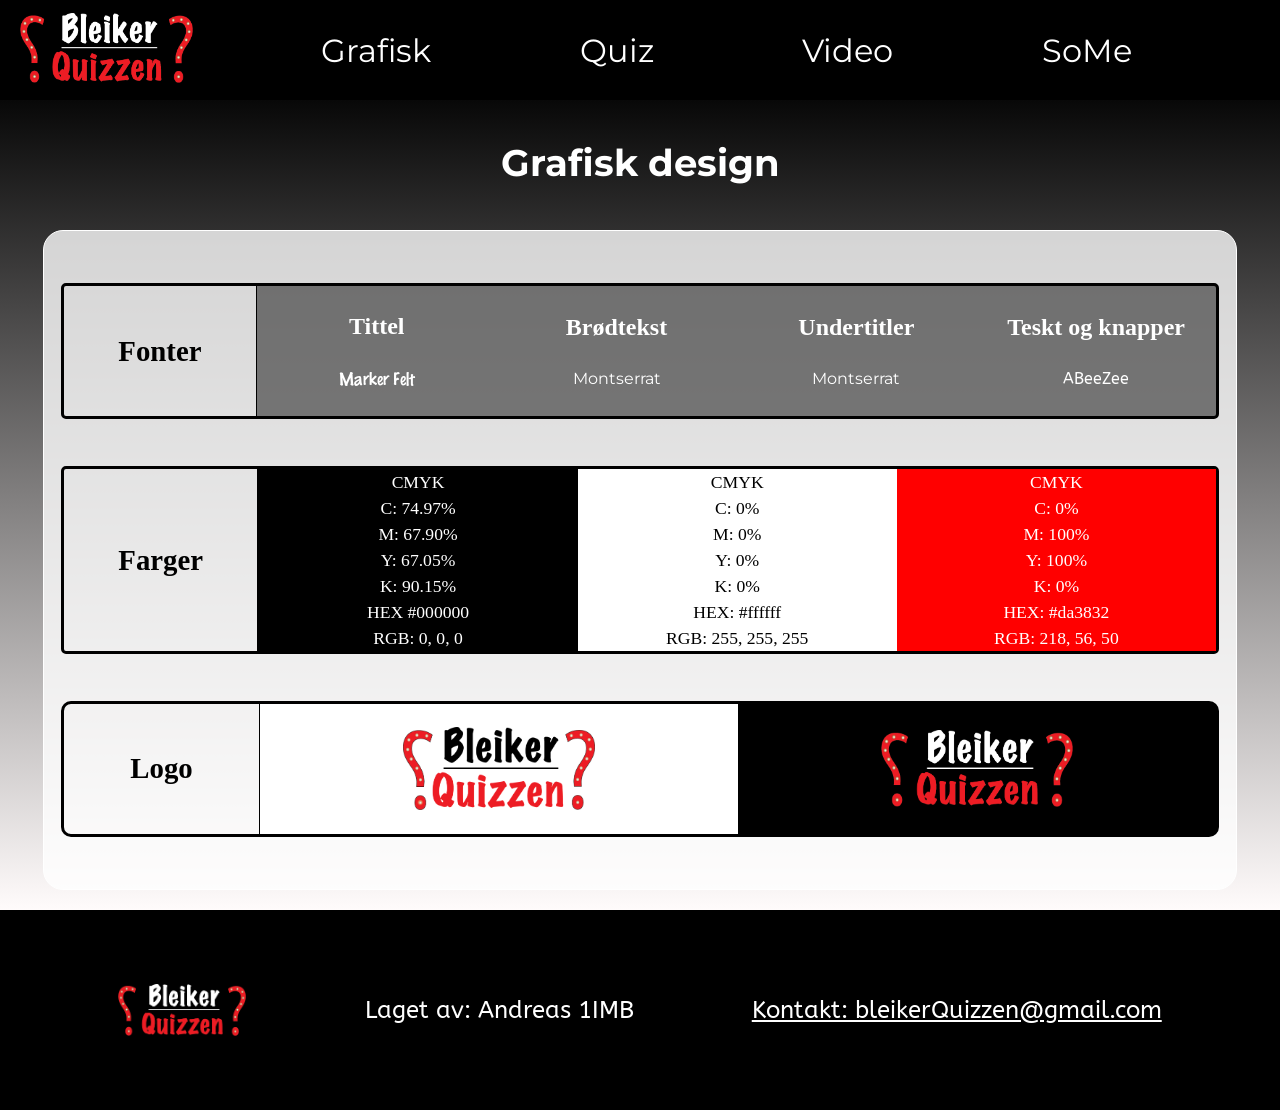
==== commit 816e7926: "Last styling" ====
--- a/html/grafiskDesign.html
+++ b/html/grafiskDesign.html
@@ -106,7 +106,7 @@
     <footer class="footer">
         <img src="../img/svart.png" alt="" id="footerLogo" draggable="false">
         <p class="footerText">Laget av: Andreas 1IMB</p>
-        <p class="footerText">Kontak: IngenMailTilDeg@gmail.com</p>
+        <p class="footerText"><a href="mailto: bleikerQuizzen@gmail.com">Kontakt: bleikerQuizzen@gmail.com</a></p>
     </footer>
 </body>
 </html>
--- a/css/main.css
+++ b/css/main.css
@@ -214,15 +214,15 @@
     border: 1px solid white;
     box-shadow: 0 0 5px 1px black;
     width: 90%;
+    border-radius: 15px;
     height: 26%;
-    border-radius: 10px;
     display: flex;
     background-color: #FBF8F7;
-    transition: transform 0.3s ease;
+    transition: border-radius 0.3s ease;
 }
 
 .infoContainer:hover{
-    transform: translateY(-10px);
+    border-radius: 40px;
 }
 
 .textInfoDiv{
@@ -315,8 +315,9 @@
 
 
 
-
-
+.footer p a{
+    color: white;
+}
 
 
 
--- a/css/grafisk.css
+++ b/css/grafisk.css
@@ -24,7 +24,7 @@
     flex-direction: column;
     justify-content: space-evenly;
     align-items: center;
-    background-color: rgba(222, 37, 37, 0.168);
+    background-color: rgba(255, 255, 255, 0.798);
     border: 0.2px solid white;
     height: 80%;
     width: 90%;
@@ -33,11 +33,11 @@
 }
 
 .fontsColorLogoText{
-    color: white;
+    color: black;
     font-size: 1.8rem;
 }
 
-#fontsDiv, #ColorDiv, #logoDiv{
+#fontsDiv, #logoDiv{
     width: 100%;
     height: 20%;
     border: 3px solid black;
@@ -50,6 +50,13 @@
     box-shadow: 0 0 10px 1px black;
 }
 
+#ColorDiv{
+    width: 100%;
+    height: 28%;
+    border: 3px solid black;
+    border-radius: 5px;
+}
+
 
 
 
@@ -104,18 +111,33 @@
 
 
 #colorBlackDiv{
+    display: flex;
+    flex-direction: column;
+    justify-content: center;
+    align-items: center;
+    gap: 5px;
     width: 33%;
     height: 100%;
     background-color: rgb(0, 0, 0);
 }
 
 #colorWhiteDiv{
+    display: flex;
+    flex-direction: column;
+    justify-content: center;
+    align-items: center;
+    gap: 5px;
     width: 33%;
     height: 100%;
     background-color: white;
 }
 
 #colorRedDiv{
+    display: flex;
+    flex-direction: column;
+    align-items: center;
+    justify-content: center;
+    gap: 5px;
     width: 33%;
     height: 100%;
     background-color: red;
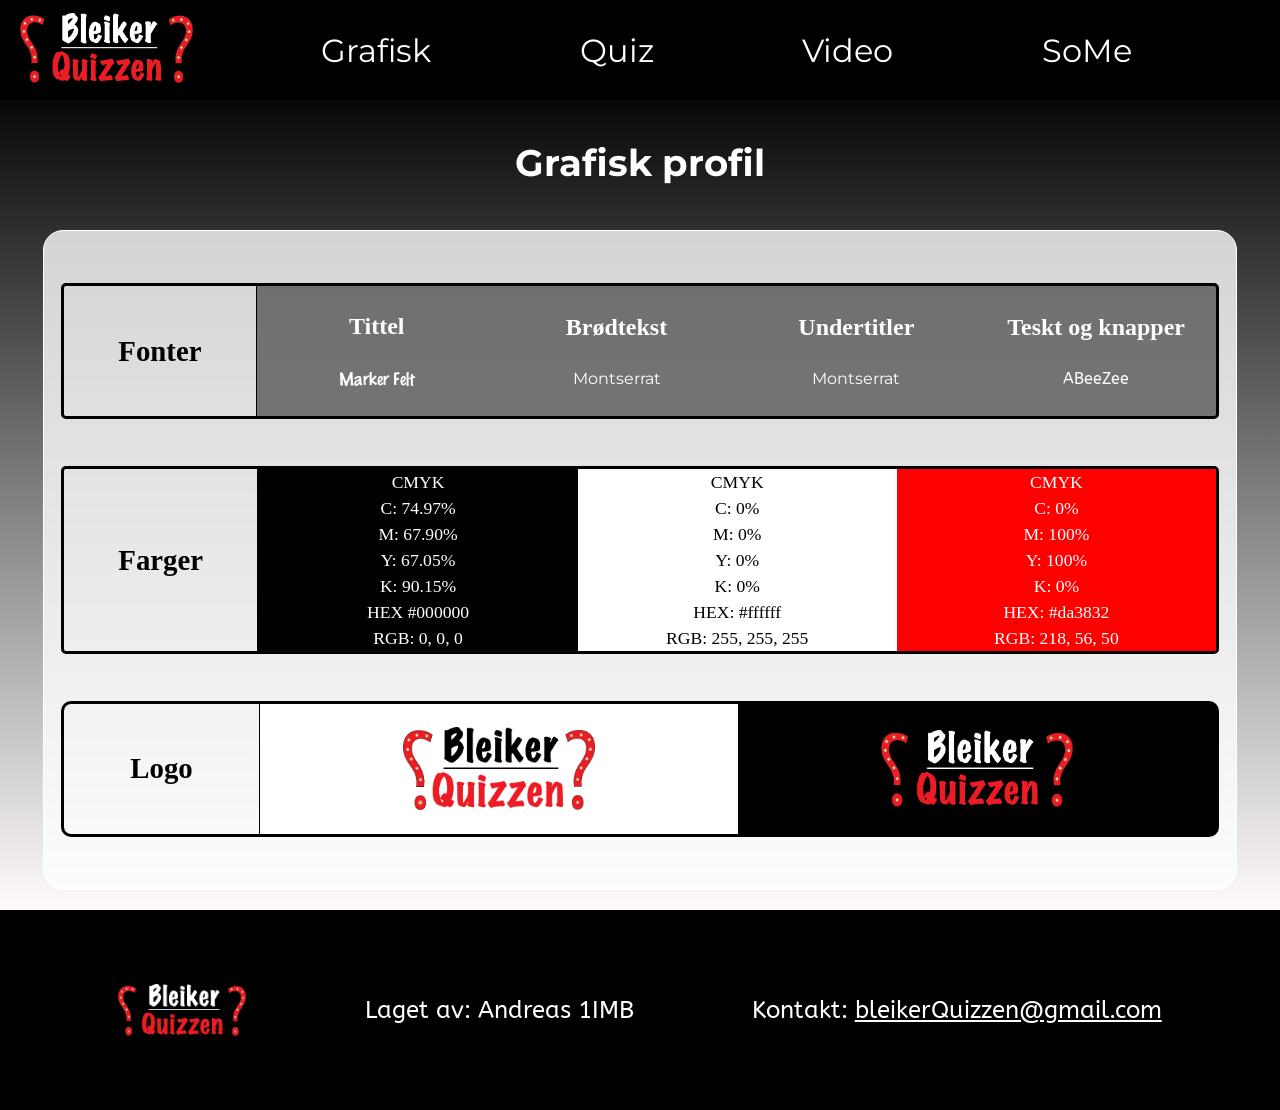
==== commit cc17a503: "Final change" ====
--- a/html/grafiskDesign.html
+++ b/html/grafiskDesign.html
@@ -6,6 +6,7 @@
     <title>Grafisk</title>
     <link rel="stylesheet" href="../css/main.css">
     <link rel="stylesheet" href="../css/grafisk.css">
+    <link rel="icon" href="../img/hvit.png">
     <script src="../js/grafisk.js" defer></script>
 </head>
 <body>
@@ -31,7 +32,7 @@
         </ul>
     </nav>
     <section class="heroGraphic">
-        <h2 id="gradiskDesignTitle">Grafisk design</h2>
+        <h2 id="gradiskDesignTitle">Grafisk profil</h2>
         <div id="wrapper">
            <div id="fontsDiv">
             <div id="fontTextDiv">
@@ -106,7 +107,7 @@
     <footer class="footer">
         <img src="../img/svart.png" alt="" id="footerLogo" draggable="false">
         <p class="footerText">Laget av: Andreas 1IMB</p>
-        <p class="footerText"><a href="mailto: bleikerQuizzen@gmail.com">Kontakt: bleikerQuizzen@gmail.com</a></p>
+        <p class="footerText">Kontakt: <a href="mailto: bleikerQuizzen@gmail.com">bleikerQuizzen@gmail.com</a></p>
     </footer>
 </body>
 </html>
